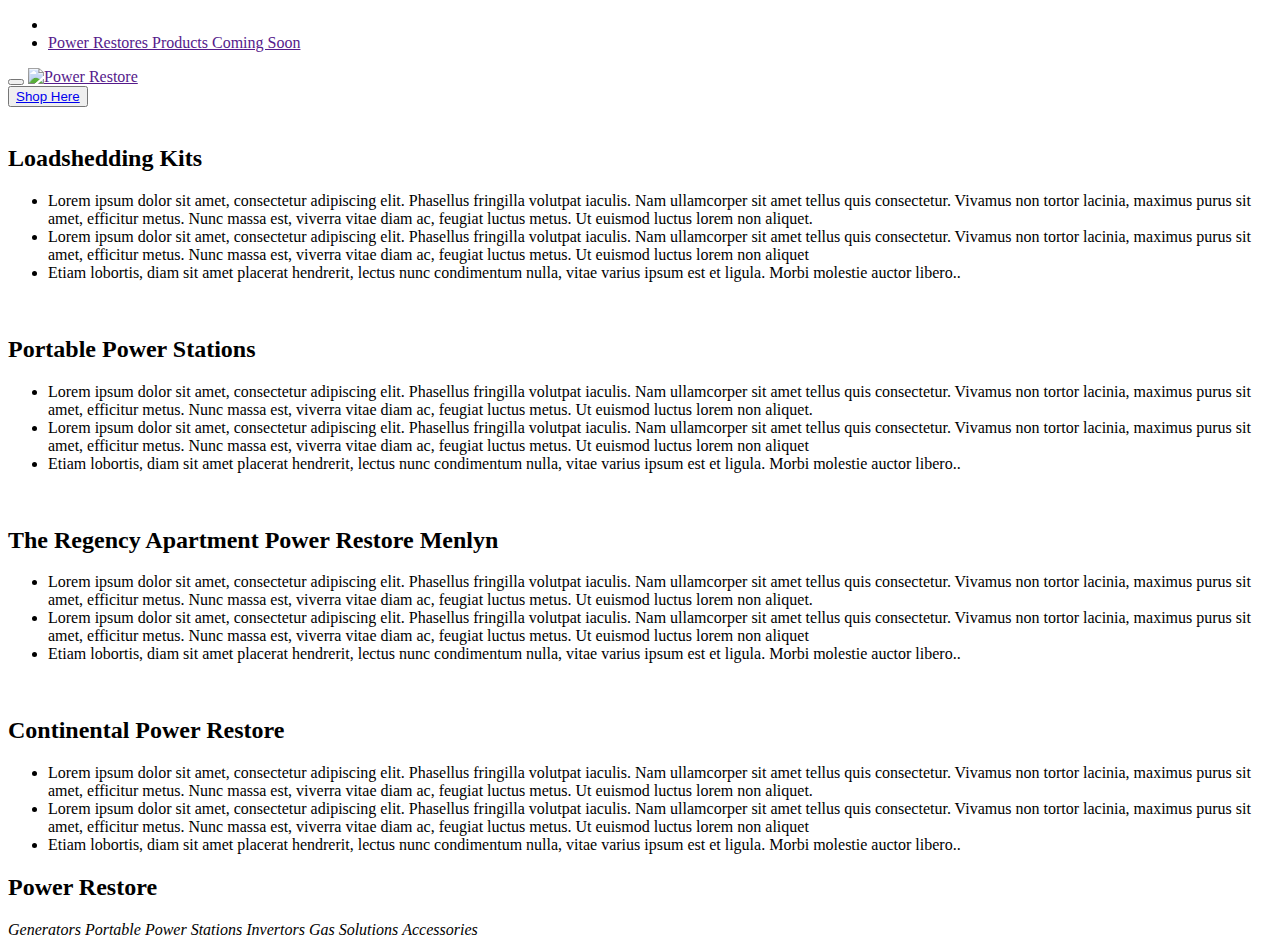
==== index.html @ 0f76ee8a "index setup" ====
<!DOCTYPE html>
<html lang="en">
<head>
    <meta charset="UTF-8">
    <meta http-equiv="X-UA-Compatible" content="IE=edge">
    <link rel="shortcut icon" href="#">
    <meta name="viewport" content="width=device-width, initial-scale=1.0">
    <title>Back Up Power Store</title>



    </head>
<body>
    <div class="grid-container">
        <header>
            <nav class="navbar bg-primary navbar-expand-lg">
                <div class="container-fluid">
                    <div class="navbar-collapse collapse flex-grow-0" id="navbar">
                        <ul class="navbar-nav me-auto align-items-center justify-content-center">
                            <li class="nav-item me-5 pe-2 me-md-0 my-1 my-md-0">
                                <a class="nav-link mx-2" href="">
                                    <i class="fa-solid fa-comment pe-2"></i></a>
                            </li>
                            <li class="nav-item me-5 pe-2 me-md-0 my-1 my-md-0">
                                <a class="nav-link mx-2" href="">
                                    <i class="fa-solid fa-Power Restore pe-2"></i>Power Restores Products Coming Soon </a>
                                    </i>
                            </li>
                            
                        </ul>
                    </div>
                    <button class="navbar-toggler pull-left ms-lg-3"
                            data-bs-target="#navbar"
                            data-bs-toggle="collapse"
                            type="button">
                        <i class="fas fa-bars fa-lg"></i>
                    </button>
                    <a class="navbar-brand border-0 mx-auto ps-md-5 pe-lg-5" href="">
                        <img alt="Power Restore" draggable="false" height="70" id="Power Restore"
                             class="ps-sm-5 pe-lg-5 me-lg-5"
                             src=""/>
                    </a>
                    
                        <div class="d-flex justify-content-center align-items-center flex-lg-row flex-column
                        me-2">
                            <button class="btn btn-primary rounded-pill btn-success me-3 my-sm-3 my-lg-0
                            mx-auto">
                                <a class="mx-2 text-decoration-none text-white"
                                   href="/shopping cart/shopping.html">
                                    <i class=" fa-solid fa-right-to-bracket pe-2"></i>Shop Here
                                </a>
                            </button>
                            
                        </div>                                                             
                </div>
            </nav>
        </header>

    <div class="container p-5">
        <div class="card border-0 shadow-lg mx-auto mb-5 w-100">
            <div class="row">
                <div class="col-12 col-lg-6">
                    <img src="/shopping cart/img/solution1.jpg" alt="" class="card-img fit-cover w-100 h-100">
                </div>
                <div class="col-12 col-lg-6 my-auto">
                    <div class="card-body d-flex flex-column justify-content-between">
                        <h2 class="text-center card-title mb-4">Loadshedding Kits</h2>
                        <ul class="card-text">
                            <li class="mb-2">Lorem ipsum dolor sit amet, consectetur adipiscing elit. Phasellus fringilla volutpat iaculis. 
                                Nam ullamcorper sit amet tellus quis consectetur. Vivamus non tortor lacinia, maximus purus sit amet, efficitur metus. Nunc massa est, viverra vitae diam ac, feugiat luctus metus. Ut euismod luctus lorem non aliquet.
    
                            </li>
                            <li class="mb-2">Lorem ipsum dolor sit amet, consectetur adipiscing elit. Phasellus fringilla volutpat iaculis. Nam ullamcorper sit amet tellus quis consectetur. Vivamus non tortor lacinia, maximus purus sit amet, efficitur metus. 
                                Nunc massa est, viverra vitae diam ac, feugiat luctus metus. Ut euismod luctus lorem non aliquet
                            </li>
                            <li class="mb-2">Etiam lobortis, diam sit amet placerat hendrerit, lectus nunc condimentum nulla, vitae varius ipsum est et ligula. Morbi molestie auctor libero..
                            </li>
                            </ul>
                    </div>
                </div>
            </div>
        </div>
        <div class="card border-0 shadow-lg mx-auto mb-5 w-100">
            <div class="row">
                <div class="col-12 col-lg-6">
                    <img src="/shopping cart/img/solution2.jpg" alt="" class="card-img fit-cover w-100 h-100">
                </div>
                <div class="col-12 col-lg-6 my-auto">
                    <div class="card-body d-flex flex-column justify-content-between">
                        <h2 class="text-center card-title mb-4">Portable Power Stations</h2>
                        <ul class="card-text">
                            <li class="mb-2">Lorem ipsum dolor sit amet, consectetur adipiscing elit. Phasellus fringilla volutpat iaculis. 
                                Nam ullamcorper sit amet tellus quis consectetur. Vivamus non tortor lacinia, maximus purus sit amet, efficitur metus. Nunc massa est, viverra vitae diam ac, feugiat luctus metus. Ut euismod luctus lorem non aliquet.
    
                            </li>
                            <li class="mb-2">Lorem ipsum dolor sit amet, consectetur adipiscing elit. Phasellus fringilla volutpat iaculis. Nam ullamcorper sit amet tellus quis consectetur. Vivamus non tortor lacinia, maximus purus sit amet, efficitur metus. 
                                Nunc massa est, viverra vitae diam ac, feugiat luctus metus. Ut euismod luctus lorem non aliquet
                            </li>
                            <li class="mb-2">Etiam lobortis, diam sit amet placerat hendrerit, lectus nunc condimentum nulla, vitae varius ipsum est et ligula. Morbi molestie auctor libero..
                            </li>
                            </ul>
                    </div>
                </div>
            </div>
        </div>
        <div class="card border-0 shadow-lg mx-auto mb-5 w-100">
            <div class="row">
                <div class="col-12 col-lg-6">
                    <img src="/shopping cart/img/solution3.jpg" alt="" class="card-img fit-cover w-100 h-100">
                </div>
                <div class="col-12 col-lg-6 d-flex flex-column">
                    <div class="card-body d-flex flex-column flex-grow-1">
                        <h2 class="text-center card-title mb-4">The Regency Apartment Power Restore Menlyn</h2>
                        <ul class="card-text">
                            <li class="mb-2">Lorem ipsum dolor sit amet, consectetur adipiscing elit. Phasellus fringilla volutpat iaculis. 
                                Nam ullamcorper sit amet tellus quis consectetur. Vivamus non tortor lacinia, maximus purus sit amet, efficitur metus. Nunc massa est, viverra vitae diam ac, feugiat luctus metus. Ut euismod luctus lorem non aliquet.
    
                            </li>
                            <li class="mb-2">Lorem ipsum dolor sit amet, consectetur adipiscing elit. Phasellus fringilla volutpat iaculis. Nam ullamcorper sit amet tellus quis consectetur. Vivamus non tortor lacinia, maximus purus sit amet, efficitur metus. 
                                Nunc massa est, viverra vitae diam ac, feugiat luctus metus. Ut euismod luctus lorem non aliquet
                            </li>
                            <li class="mb-2">Etiam lobortis, diam sit amet placerat hendrerit, lectus nunc condimentum nulla, vitae varius ipsum est et ligula. Morbi molestie auctor libero..
                            </li>
                            </ul>
                    </div>
                </div>
            </div>
        </div>
    
        <div class="card border-0 shadow-lg mx-auto mb-5 w-100">
            <div class="row">
                <div class="col-12 col-lg-6">
                    <img src="/shopping cart/img/solution5.jpg" alt="" class="card-img fit-cover w-100 h-100">
                </div>
                <div class="col-12 col-lg-6 d-flex flex-column">
                    <div class="card-body d-flex flex-column flex-grow-1">
                        <h2 class="text-center card-title mb-4">Continental Power Restore</h2>
                        <ul class="card-text">
                            <li class="mb-2">Lorem ipsum dolor sit amet, consectetur adipiscing elit. Phasellus fringilla volutpat iaculis. 
                                Nam ullamcorper sit amet tellus quis consectetur. Vivamus non tortor lacinia, maximus purus sit amet, efficitur metus. Nunc massa est, viverra vitae diam ac, feugiat luctus metus. Ut euismod luctus lorem non aliquet.
    
                            </li>
                            <li class="mb-2">Lorem ipsum dolor sit amet, consectetur adipiscing elit. Phasellus fringilla volutpat iaculis. Nam ullamcorper sit amet tellus quis consectetur. Vivamus non tortor lacinia, maximus purus sit amet, efficitur metus. 
                                Nunc massa est, viverra vitae diam ac, feugiat luctus metus. Ut euismod luctus lorem non aliquet
                            </li>
                            <li class="mb-2">Etiam lobortis, diam sit amet placerat hendrerit, lectus nunc condimentum nulla, vitae varius ipsum est et ligula. Morbi molestie auctor libero..
                            </li>
                            </ul>
                    </div>
                </div>
            </div>
        </div>
           
    
    </div>
    <div class="container-fluid mb-5">
        <h2 class="text-center mb-5 pb-4">Power Restore</h2>
        <div class="row d-flex flex-row justify-content-around mb-3">
            <div class="col-12 col-md-6 col-lg-3 mb-5">
                <div class="card w-100 flex-row justify-content-center border-0">
                    <div class="w-100 me-4 d-flex justify-content-end">
                        <i class="fa-solid fa-3x pe-1">Generators</i>
                        <i class="fa-solid fa-3x pe-3">Portable Power Stations</i>
                        <i class="fa-solid fa-3x pe-3">Invertors</i>
                        <i class="fa-solid fa-3x pe-3">Gas Solutions</i>
                        <i class="fa-solid fa-3x pe-3">Accessories</i>
                        </div>
                    </div>
            </div>              
        </div>
    </div>
    
   


</body>
</html>
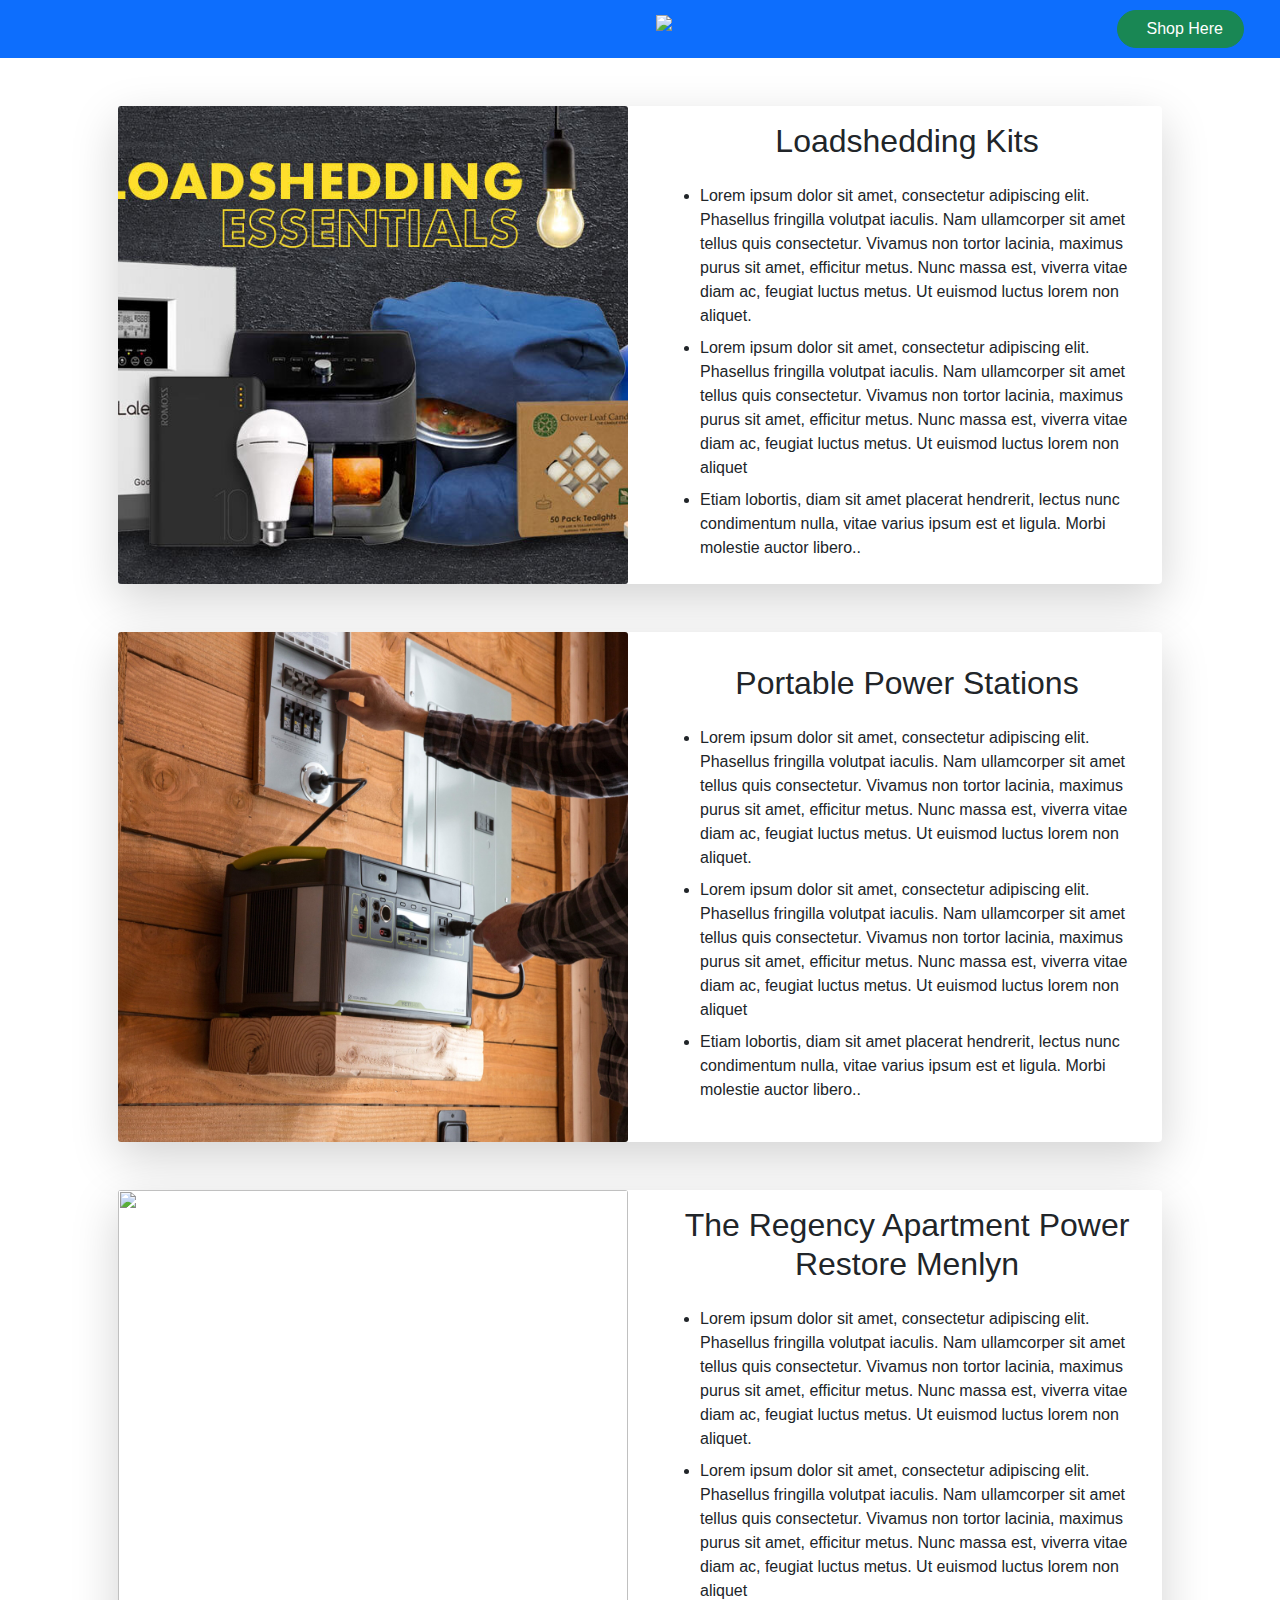
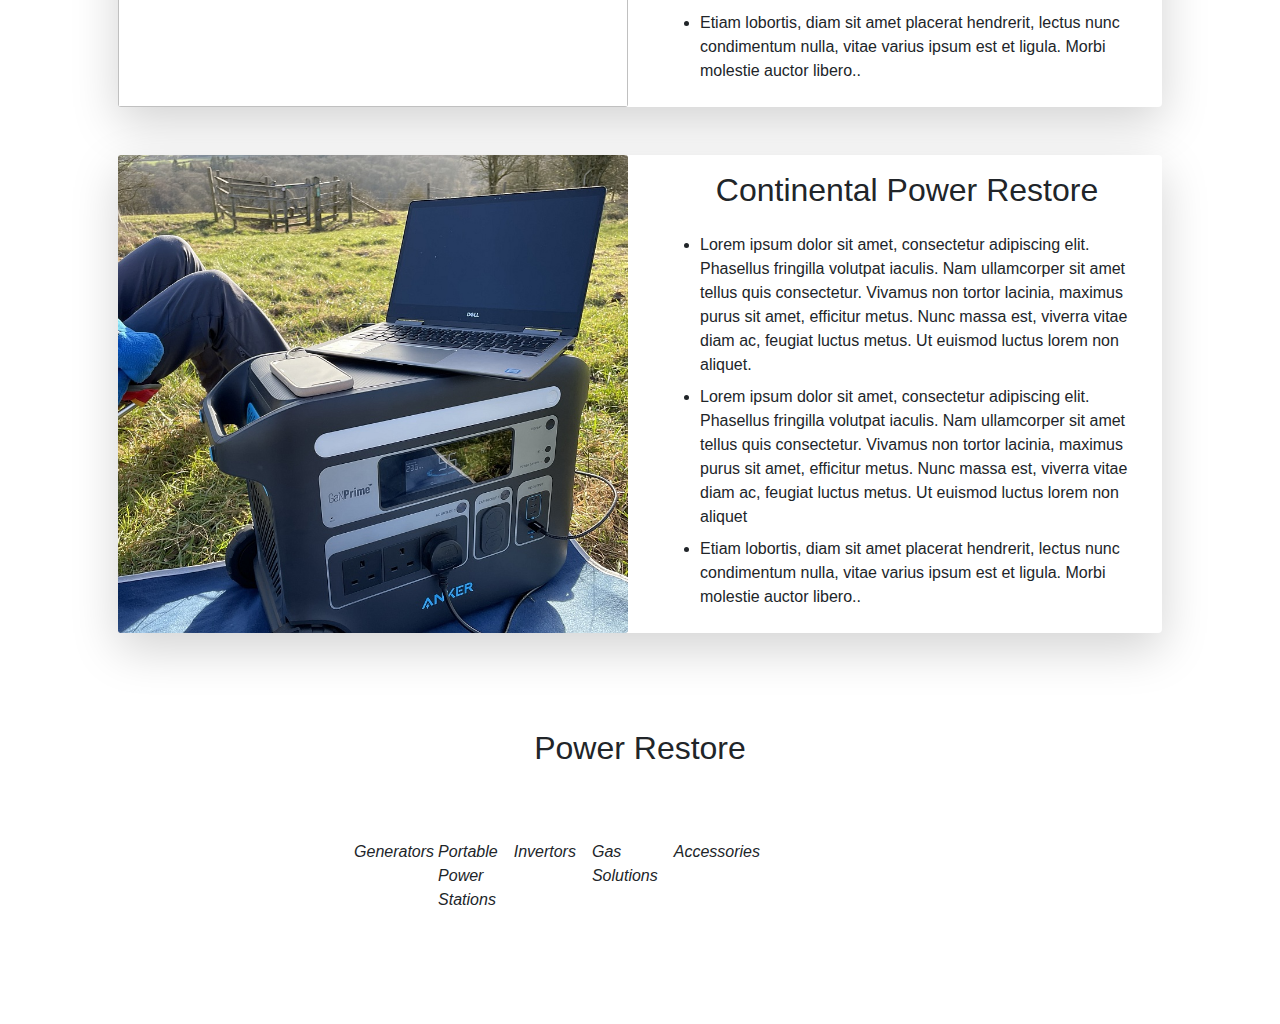
==== commit 94b81058: "index CSS update" ====
--- a/index.html
+++ b/index.html
@@ -6,9 +6,9 @@
     <link rel="shortcut icon" href="#">
     <meta name="viewport" content="width=device-width, initial-scale=1.0">
     <title>Back Up Power Store</title>
-
-
-
+    <link rel="stylesheet" href="/shopping cart/base.css">
+    <link rel="stylesheet" href="/shopping cart/bootstrap.min.css">
+    <link rel="stylesheet" href="https://cdn.jsdelivr.net/npm/bootstrap-icons@1.5.0/font/bootstrap-icons.css">
     </head>
 <body>
     <div class="grid-container">
--- a/shopping cart/base.css
+++ b/shopping cart/base.css
@@ -0,0 +1,172 @@
+:root {
+    --gray-text: #605e5e;
+    --link-color: #50e3c3;
+    --link-darker-color: #34937f;
+    --action-color: #50e3c3;
+    --action-darker-color: #40b69c;
+    --action-lighter-color: #b9f4e7;
+    --action-contrast-color: #000000;
+    --body-font: Montserrat;
+    --heading-font: Montserrat;
+    --subtitle-font: Roboto Condensed;
+    --title-font: Roboto Condensed;
+    --logo-color: #50e3c3;
+    --header-color: #333333;
+    --header-footer-link-color: #b0adad;
+}
+
+*, ::after, ::before {
+    padding: 0;
+    margin: 0;
+    box-sizing: border-box;
+    font-family: var(--body-font), sans-serif;
+}
+
+html, body {
+    height: 100%;
+    width: 100%;
+}
+
+/* GRID TEMPLATE CSS START */
+
+.grid-container {
+    min-height: 100%;
+    display: grid;
+    grid-template-columns: 100%;
+    grid-template-rows: auto 1fr auto;
+}
+
+/* GRID TEMPLATE CSS END */
+
+/* HEADER + NAV CSS START */
+
+nav {
+    font-family: var(--heading-font), sans-serif;
+    background-color: var(--header-color);
+}
+
+.nav-link {
+    color: var(--header-footer-link-color);
+}
+
+.nav-link-color {
+    color: var(--header-footer-link-color);
+}
+
+.nav-link:hover {
+    color: var(--header-footer-link-color);
+    border-bottom: 0.14285714rem solid #fac600;
+    border-bottom-color: var(--action-color, #fac600);
+}
+
+.nav-user-dropdown {
+    padding: 0px;
+    min-width: 230px;
+    margin: 0px;
+}
+
+/* .nav-user-name {} */
+
+.nav-user-info {
+    background-color: #5969ff;
+    line-height: 1.4;
+    padding: 12px;
+    color: #fff;
+    font-size: 13px;
+    border-radius: 2px 2px 0 0;
+}
+
+.nav-user-info .status {
+    float: left;
+    top: 7px;
+    left: 0px;
+}
+
+.nav-user-dropdown .dropdown-item {
+    display: block;
+    width: 100%;
+    padding: 12px 22px 15px;
+    clear: both;
+    font-weight: 400;
+    color: #686972;
+    text-align: inherit;
+    white-space: nowrap;
+    background-color: transparent;
+    border: 0;
+    font-size: 13px;
+    line-height: 0.4;
+}
+
+.nav-user-dropdown .dropdown-item:hover {
+    background-color: #f7f7fb;
+}
+
+/* HEADER + NAV CSS END */
+
+/* FOOTER CSS START */
+
+footer {
+    background-color: #444;
+}
+
+.footer-link {
+    color: var(--header-footer-link-color);
+}
+
+.footer-link:hover {
+    color: var(--action-lighter-color);
+}
+
+/* FOOTER CSS END */
+
+/* INDEX CSS START */
+
+.fit-cover {
+    object-fit: cover;
+}
+
+.link-background {
+    background-color: var(--link-color);
+}
+
+.link-darker-background {
+    background-color: var(--link-darker-color);
+}
+
+.border-box {
+    box-sizing: border-box;
+}
+
+/* INDEX CSS END */
+
+/* LOGIN CSS START */
+
+#login-grid {
+    min-height: 100%;
+    display: grid;
+    grid-template-columns: 100%;
+    grid-template-rows:auto 80% auto;
+}
+
+#content {
+    margin-top: auto;
+    margin-bottom: auto;
+}
+
+.submit {
+    background-color: #9d9999;
+    color: #fff;
+}
+
+.sign-link {
+    color: var(--link-color);
+}
+
+.sign-link:hover {
+    color: var(--link-darker-color);
+}
+
+/* LOGIN CSS END */
+
+
+
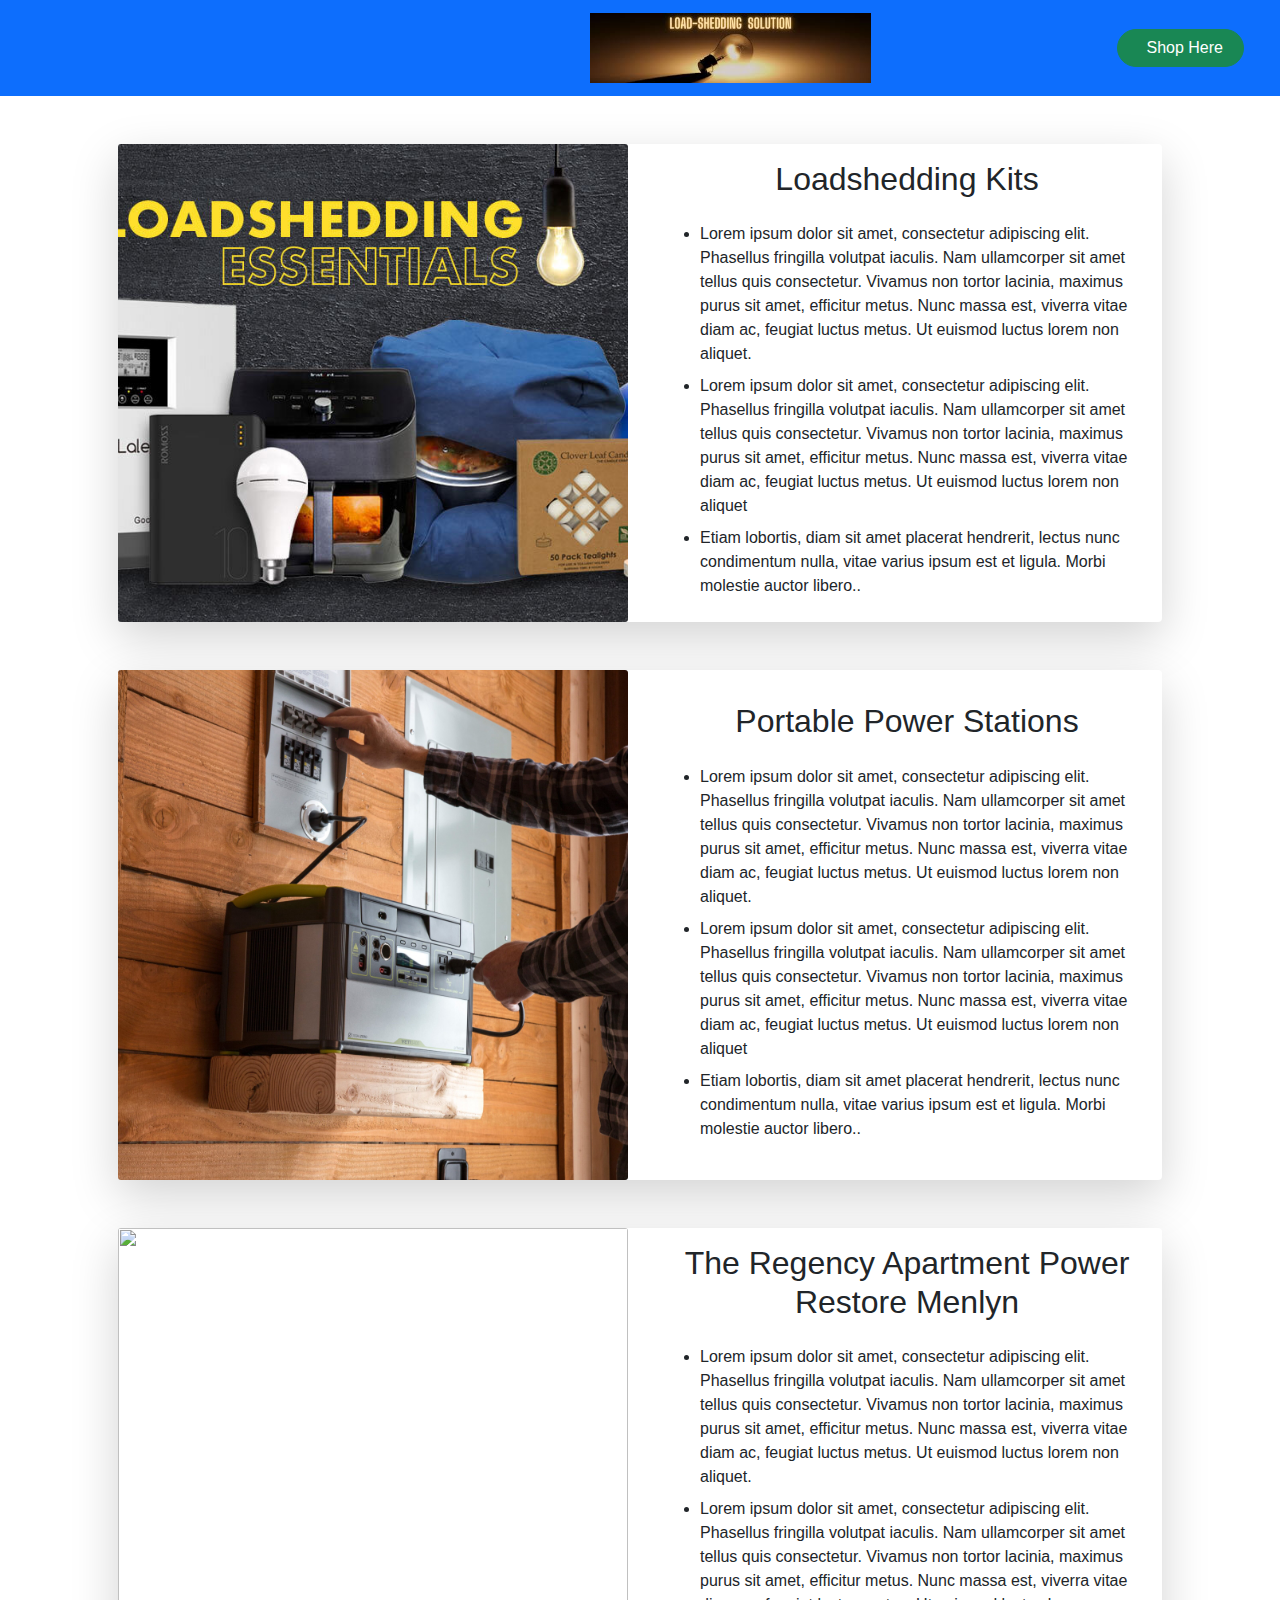
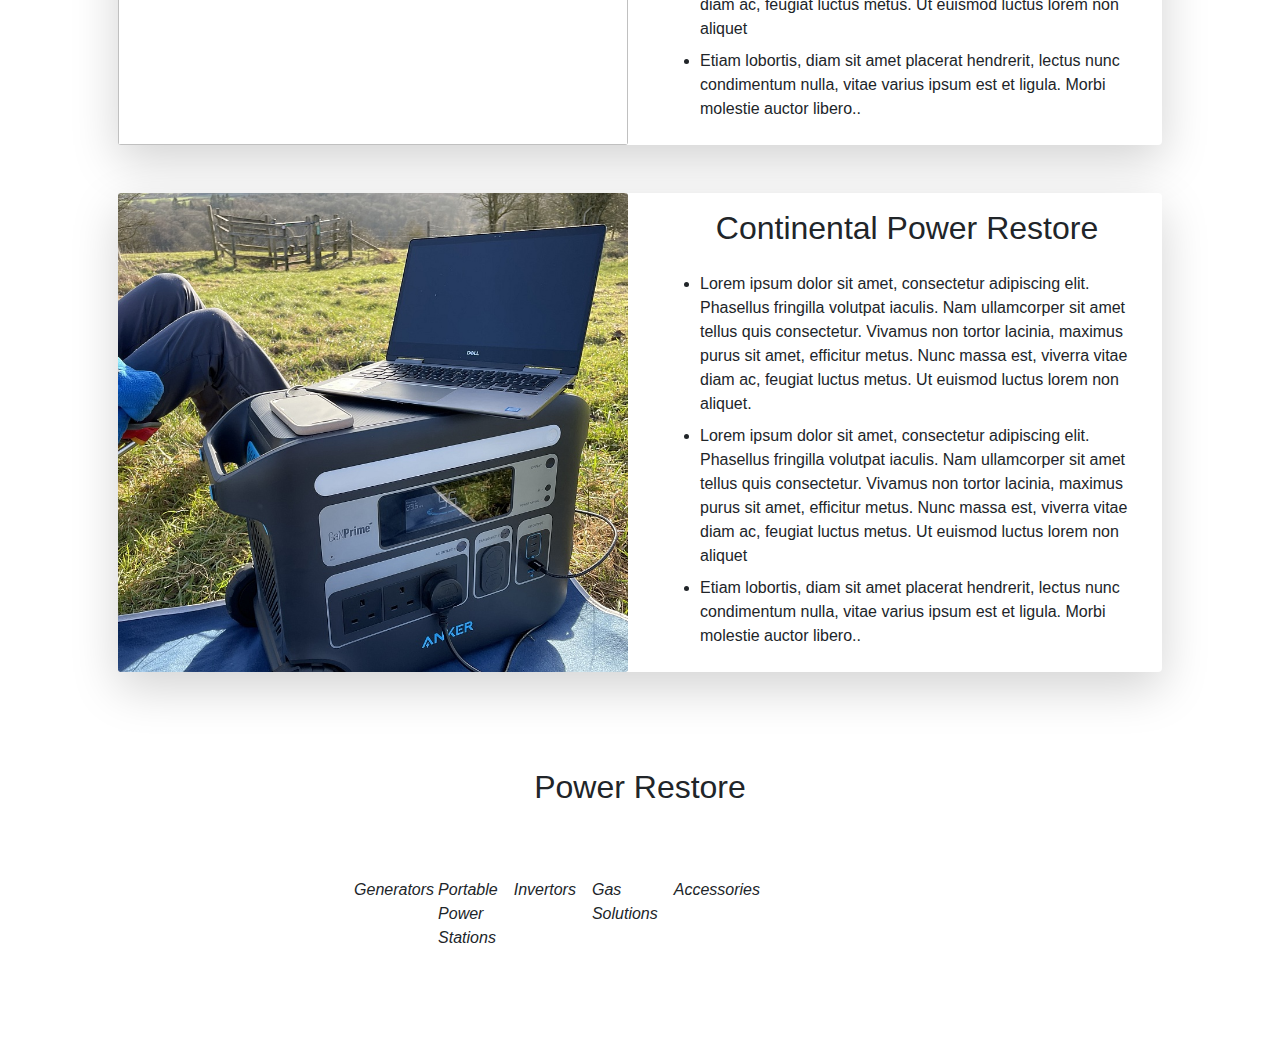
==== commit cb151b11: "navbar update" ====
--- a/index.html
+++ b/index.html
@@ -38,7 +38,7 @@
                     <a class="navbar-brand border-0 mx-auto ps-md-5 pe-lg-5" href="">
                         <img alt="Power Restore" draggable="false" height="70" id="Power Restore"
                              class="ps-sm-5 pe-lg-5 me-lg-5"
-                             src=""/>
+                             src="/shopping cart/img/loadshedding1.jfif"/>
                     </a>
                     
                         <div class="d-flex justify-content-center align-items-center flex-lg-row flex-column
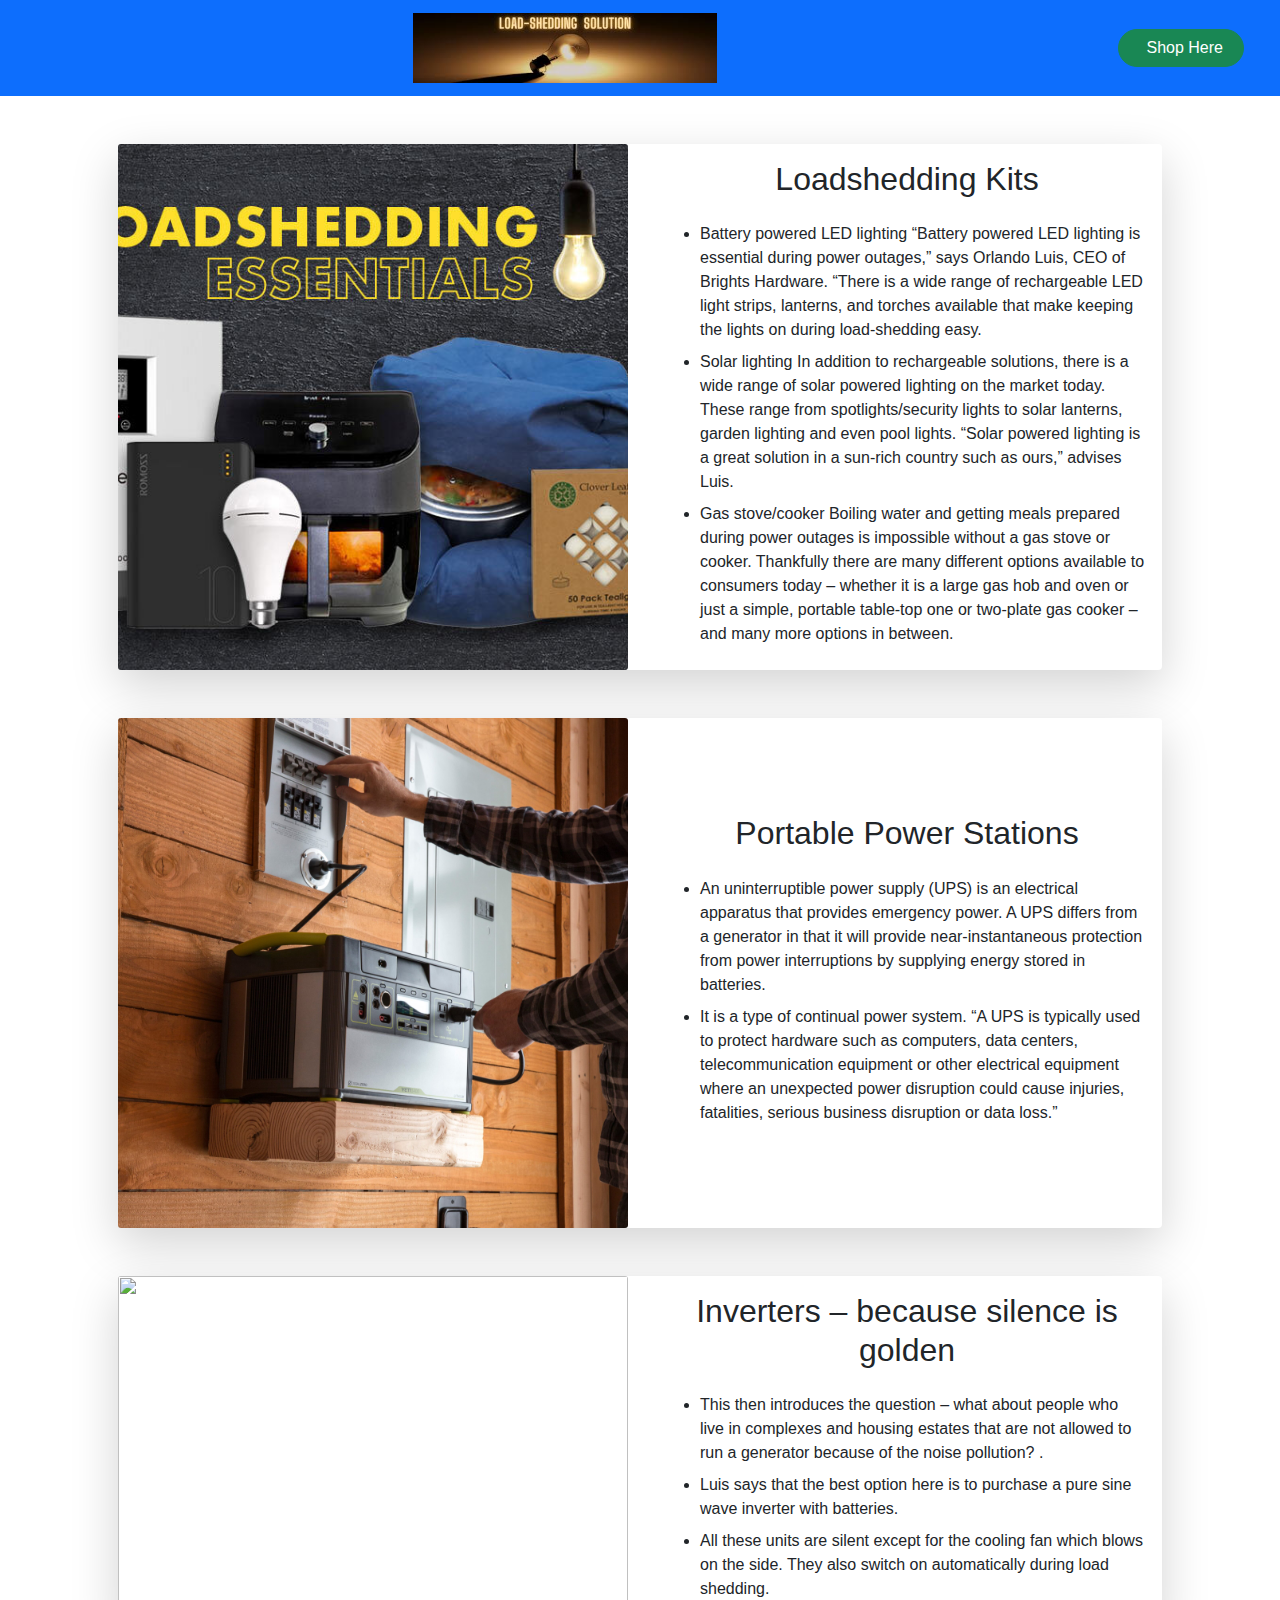
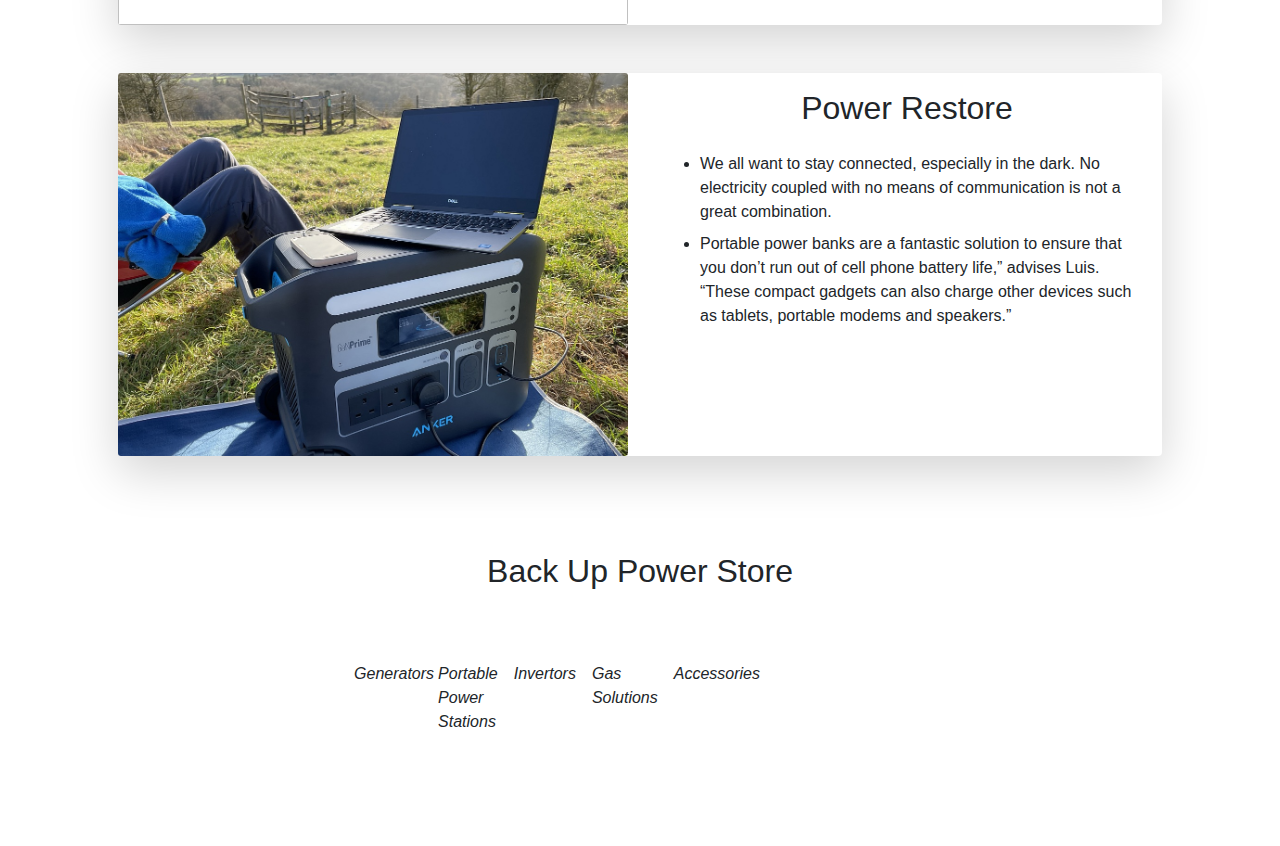
==== commit e618ab4d: "user pages update CSS,etc" ====
--- a/index.html
+++ b/index.html
@@ -21,12 +21,7 @@
                                 <a class="nav-link mx-2" href="">
                                     <i class="fa-solid fa-comment pe-2"></i></a>
                             </li>
-                            <li class="nav-item me-5 pe-2 me-md-0 my-1 my-md-0">
-                                <a class="nav-link mx-2" href="">
-                                    <i class="fa-solid fa-Power Restore pe-2"></i>Power Restores Products Coming Soon </a>
-                                    </i>
-                            </li>
-                            
+                                                      
                         </ul>
                     </div>
                     <button class="navbar-toggler pull-left ms-lg-3"
@@ -36,7 +31,7 @@
                         <i class="fas fa-bars fa-lg"></i>
                     </button>
                     <a class="navbar-brand border-0 mx-auto ps-md-5 pe-lg-5" href="">
-                        <img alt="Power Restore" draggable="false" height="70" id="Power Restore"
+                        <img alt="Power Restore" draggable="false" height="70" width="400" id="Power Restore"
                              class="ps-sm-5 pe-lg-5 me-lg-5"
                              src="/shopping cart/img/loadshedding1.jfif"/>
                     </a>
@@ -66,14 +61,15 @@
                     <div class="card-body d-flex flex-column justify-content-between">
                         <h2 class="text-center card-title mb-4">Loadshedding Kits</h2>
                         <ul class="card-text">
-                            <li class="mb-2">Lorem ipsum dolor sit amet, consectetur adipiscing elit. Phasellus fringilla volutpat iaculis. 
-                                Nam ullamcorper sit amet tellus quis consectetur. Vivamus non tortor lacinia, maximus purus sit amet, efficitur metus. Nunc massa est, viverra vitae diam ac, feugiat luctus metus. Ut euismod luctus lorem non aliquet.
+                            <li class="mb-2">Battery powered LED lighting
+                                “Battery powered LED lighting is essential during power outages,” says Orlando Luis, CEO of Brights Hardware. “There is a wide range of rechargeable LED light strips, lanterns, and torches available that make keeping the lights on during load-shedding easy.
     
                             </li>
-                            <li class="mb-2">Lorem ipsum dolor sit amet, consectetur adipiscing elit. Phasellus fringilla volutpat iaculis. Nam ullamcorper sit amet tellus quis consectetur. Vivamus non tortor lacinia, maximus purus sit amet, efficitur metus. 
-                                Nunc massa est, viverra vitae diam ac, feugiat luctus metus. Ut euismod luctus lorem non aliquet
+                            <li class="mb-2">Solar lighting
+                                In addition to rechargeable solutions, there is a wide range of solar powered lighting on the market today. These range from spotlights/security lights to solar lanterns, garden lighting and even pool lights.  “Solar powered lighting is a great solution in a sun-rich country such as ours,” advises Luis.
                             </li>
-                            <li class="mb-2">Etiam lobortis, diam sit amet placerat hendrerit, lectus nunc condimentum nulla, vitae varius ipsum est et ligula. Morbi molestie auctor libero..
+                            <li class="mb-2"> Gas stove/cooker
+                                Boiling water and getting meals prepared during power outages is impossible without a gas stove or cooker. Thankfully there are many different options available to consumers today – whether it is a large gas hob and oven or just a simple, portable table-top one or two-plate gas cooker – and many more options in between.
                             </li>
                             </ul>
                     </div>
@@ -89,15 +85,12 @@
                     <div class="card-body d-flex flex-column justify-content-between">
                         <h2 class="text-center card-title mb-4">Portable Power Stations</h2>
                         <ul class="card-text">
-                            <li class="mb-2">Lorem ipsum dolor sit amet, consectetur adipiscing elit. Phasellus fringilla volutpat iaculis. 
-                                Nam ullamcorper sit amet tellus quis consectetur. Vivamus non tortor lacinia, maximus purus sit amet, efficitur metus. Nunc massa est, viverra vitae diam ac, feugiat luctus metus. Ut euismod luctus lorem non aliquet.
+                            <li class="mb-2">An uninterruptible power supply (UPS) is an electrical apparatus that provides emergency power. A UPS differs from a generator in that it will provide near-instantaneous protection from power interruptions by supplying energy stored in batteries. 
     
                             </li>
-                            <li class="mb-2">Lorem ipsum dolor sit amet, consectetur adipiscing elit. Phasellus fringilla volutpat iaculis. Nam ullamcorper sit amet tellus quis consectetur. Vivamus non tortor lacinia, maximus purus sit amet, efficitur metus. 
-                                Nunc massa est, viverra vitae diam ac, feugiat luctus metus. Ut euismod luctus lorem non aliquet
+                            <li class="mb-2">It is a type of continual power system. “A UPS is typically used to protect hardware such as computers, data centers, telecommunication equipment or other electrical equipment where an unexpected power disruption could cause injuries, fatalities, serious business disruption or data loss.”
                             </li>
-                            <li class="mb-2">Etiam lobortis, diam sit amet placerat hendrerit, lectus nunc condimentum nulla, vitae varius ipsum est et ligula. Morbi molestie auctor libero..
-                            </li>
+                            
                             </ul>
                     </div>
                 </div>
@@ -110,16 +103,14 @@
                 </div>
                 <div class="col-12 col-lg-6 d-flex flex-column">
                     <div class="card-body d-flex flex-column flex-grow-1">
-                        <h2 class="text-center card-title mb-4">The Regency Apartment Power Restore Menlyn</h2>
+                        <h2 class="text-center card-title mb-4">Inverters – because silence is golden</h2>
                         <ul class="card-text">
-                            <li class="mb-2">Lorem ipsum dolor sit amet, consectetur adipiscing elit. Phasellus fringilla volutpat iaculis. 
-                                Nam ullamcorper sit amet tellus quis consectetur. Vivamus non tortor lacinia, maximus purus sit amet, efficitur metus. Nunc massa est, viverra vitae diam ac, feugiat luctus metus. Ut euismod luctus lorem non aliquet.
+                            <li class="mb-2">This then introduces the question – what about people who live in complexes and housing estates that are not allowed to run a generator because of the noise pollution? .
     
                             </li>
-                            <li class="mb-2">Lorem ipsum dolor sit amet, consectetur adipiscing elit. Phasellus fringilla volutpat iaculis. Nam ullamcorper sit amet tellus quis consectetur. Vivamus non tortor lacinia, maximus purus sit amet, efficitur metus. 
-                                Nunc massa est, viverra vitae diam ac, feugiat luctus metus. Ut euismod luctus lorem non aliquet
-                            </li>
-                            <li class="mb-2">Etiam lobortis, diam sit amet placerat hendrerit, lectus nunc condimentum nulla, vitae varius ipsum est et ligula. Morbi molestie auctor libero..
+                            <li class="mb-2">Luis says that the best option here is to purchase a pure sine wave inverter with batteries. 
+
+                            <li class="mb-2">All these units are silent except for the cooling fan which blows on the side. They also switch on automatically during load shedding.
                             </li>
                             </ul>
                     </div>
@@ -134,17 +125,14 @@
                 </div>
                 <div class="col-12 col-lg-6 d-flex flex-column">
                     <div class="card-body d-flex flex-column flex-grow-1">
-                        <h2 class="text-center card-title mb-4">Continental Power Restore</h2>
+                        <h2 class="text-center card-title mb-4">Power Restore</h2>
                         <ul class="card-text">
-                            <li class="mb-2">Lorem ipsum dolor sit amet, consectetur adipiscing elit. Phasellus fringilla volutpat iaculis. 
-                                Nam ullamcorper sit amet tellus quis consectetur. Vivamus non tortor lacinia, maximus purus sit amet, efficitur metus. Nunc massa est, viverra vitae diam ac, feugiat luctus metus. Ut euismod luctus lorem non aliquet.
+                            <li class="mb-2">We all want to stay connected, especially in the dark. No electricity coupled with no means of communication is not a great combination.
     
                             </li>
-                            <li class="mb-2">Lorem ipsum dolor sit amet, consectetur adipiscing elit. Phasellus fringilla volutpat iaculis. Nam ullamcorper sit amet tellus quis consectetur. Vivamus non tortor lacinia, maximus purus sit amet, efficitur metus. 
-                                Nunc massa est, viverra vitae diam ac, feugiat luctus metus. Ut euismod luctus lorem non aliquet
+                            <li class="mb-2">Portable power banks are a fantastic solution to ensure that you don’t run out of cell phone battery life,” advises Luis. “These compact gadgets can also charge other devices such as tablets, portable modems and speakers.”
                             </li>
-                            <li class="mb-2">Etiam lobortis, diam sit amet placerat hendrerit, lectus nunc condimentum nulla, vitae varius ipsum est et ligula. Morbi molestie auctor libero..
-                            </li>
+                            
                             </ul>
                     </div>
                 </div>
@@ -154,7 +142,7 @@
     
     </div>
     <div class="container-fluid mb-5">
-        <h2 class="text-center mb-5 pb-4">Power Restore</h2>
+        <h2 class="text-center mb-5 pb-4">Back Up Power Store</h2>
         <div class="row d-flex flex-row justify-content-around mb-3">
             <div class="col-12 col-md-6 col-lg-3 mb-5">
                 <div class="card w-100 flex-row justify-content-center border-0">
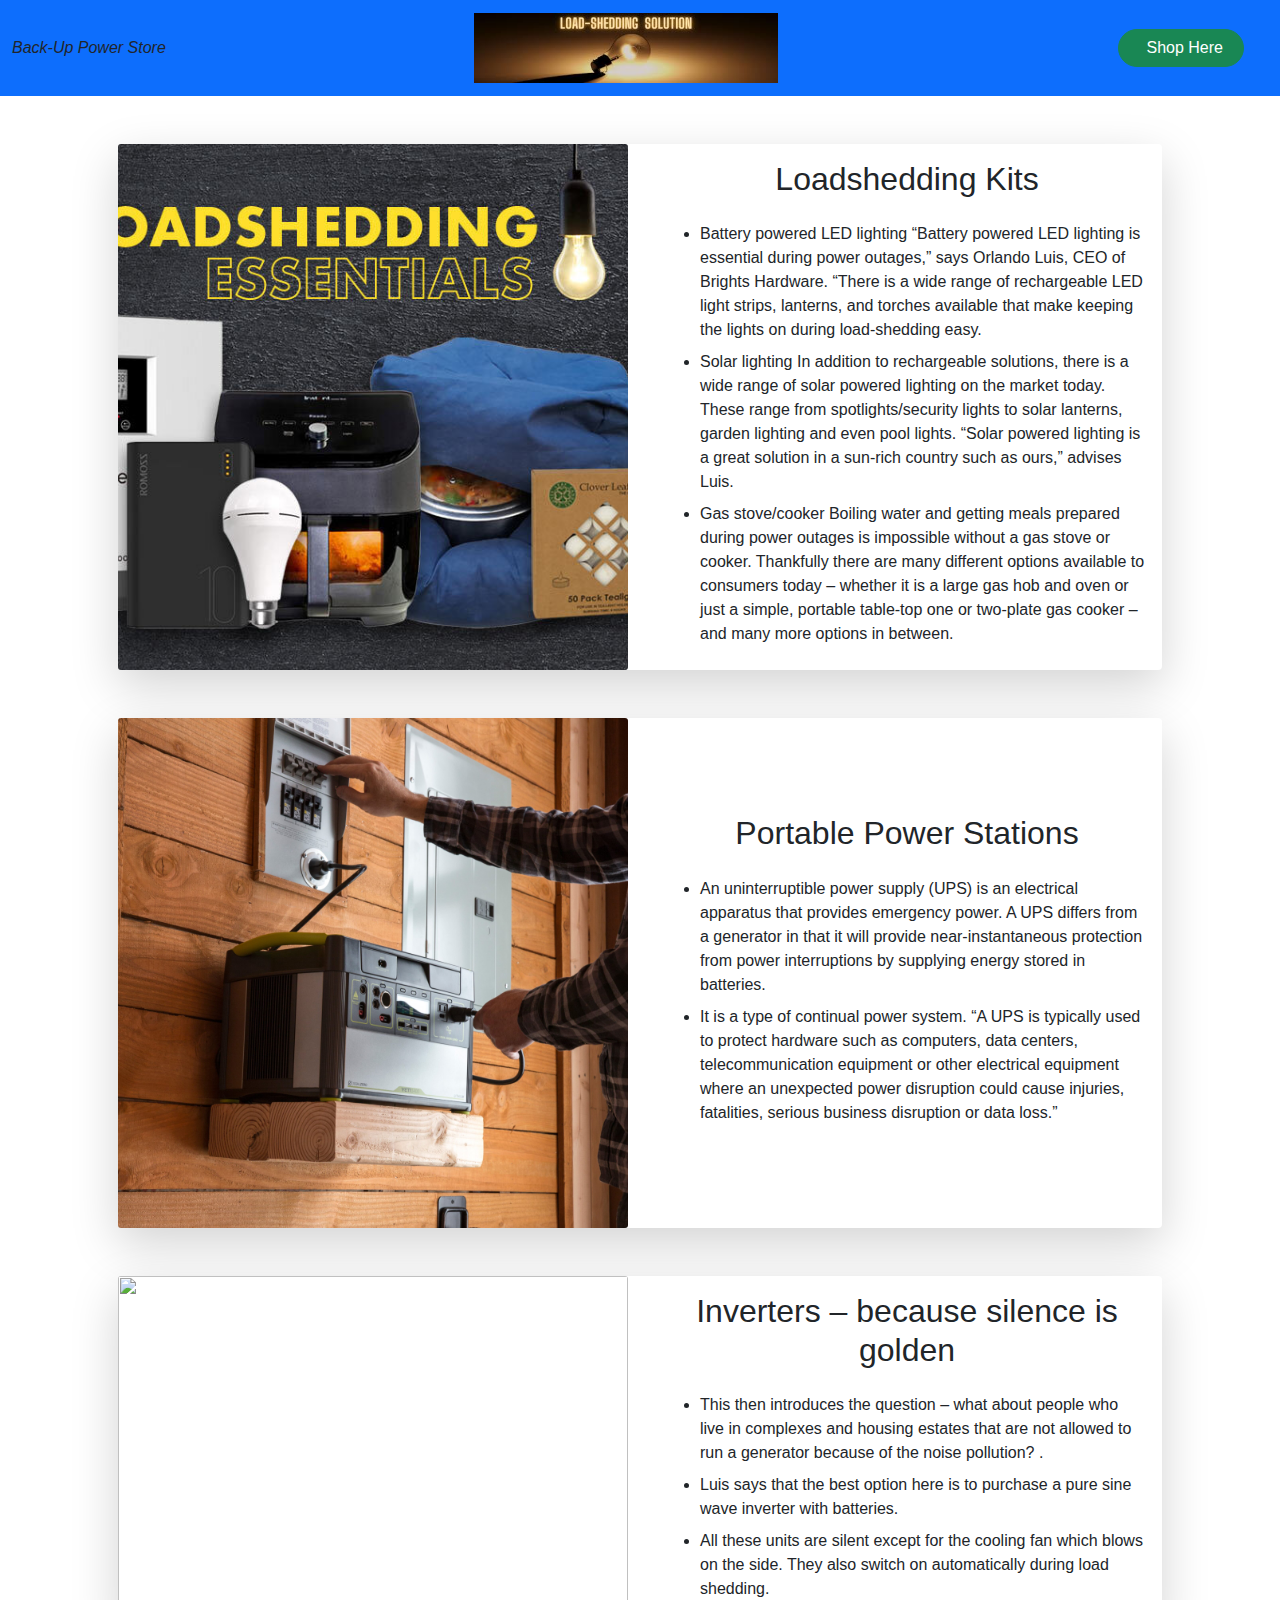
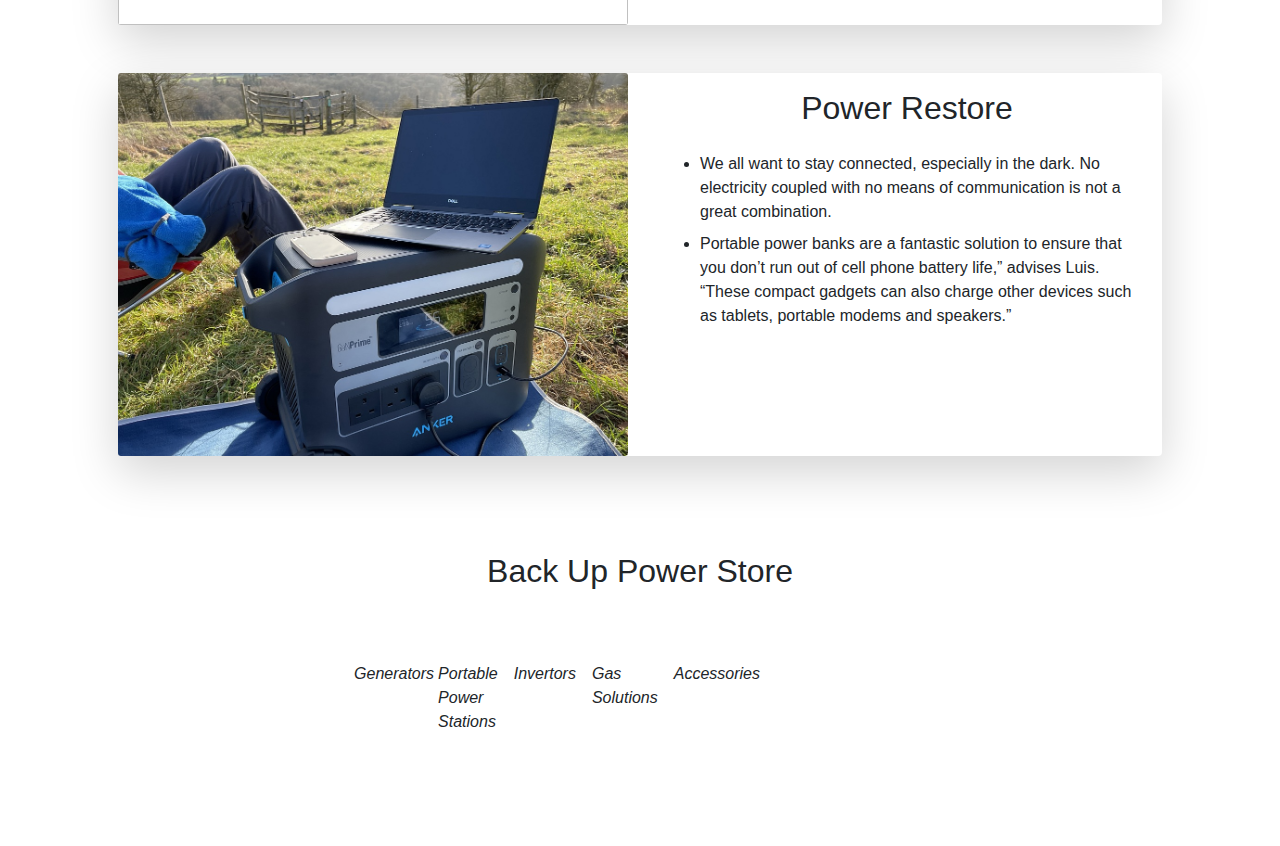
==== commit ec000d99: "styling update" ====
--- a/index.html
+++ b/index.html
@@ -18,8 +18,7 @@
                     <div class="navbar-collapse collapse flex-grow-0" id="navbar">
                         <ul class="navbar-nav me-auto align-items-center justify-content-center">
                             <li class="nav-item me-5 pe-2 me-md-0 my-1 my-md-0">
-                                <a class="nav-link mx-2" href="">
-                                    <i class="fa-solid fa-comment pe-2"></i></a>
+                                <i class="fa-solid fa-comment pe-2">Back-Up Power Store</i>
                             </li>
                                                       
                         </ul>
